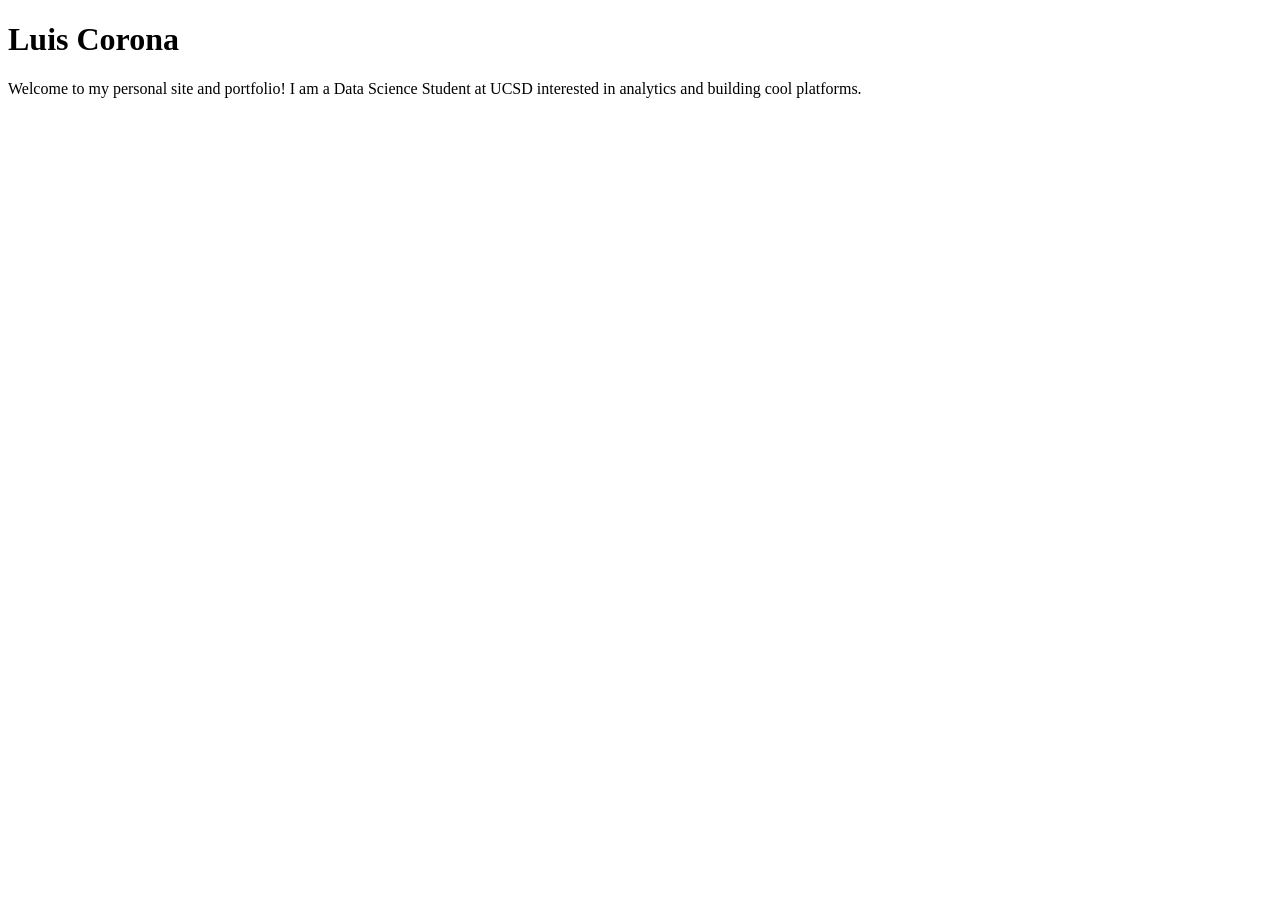
==== index.html @ 8fb30e67 "create intro index.html add name, and short description about myself here" ====
<!DOCTYPE html>
<html lang="en">
<head>
    <meta charset="UTF-8">
    <meta name="viewport" content="width=device-width, initial-scale=1.0">
    <title>Luis Corona: Personal Site and Portfolio</title>
</head>
<body>
    <h1> Luis Corona </h1>

    <p> Welcome to my personal site and portfolio! I am a Data Science Student at UCSD interested in analytics and building cool platforms. </p>
    
    
</body>
</html>
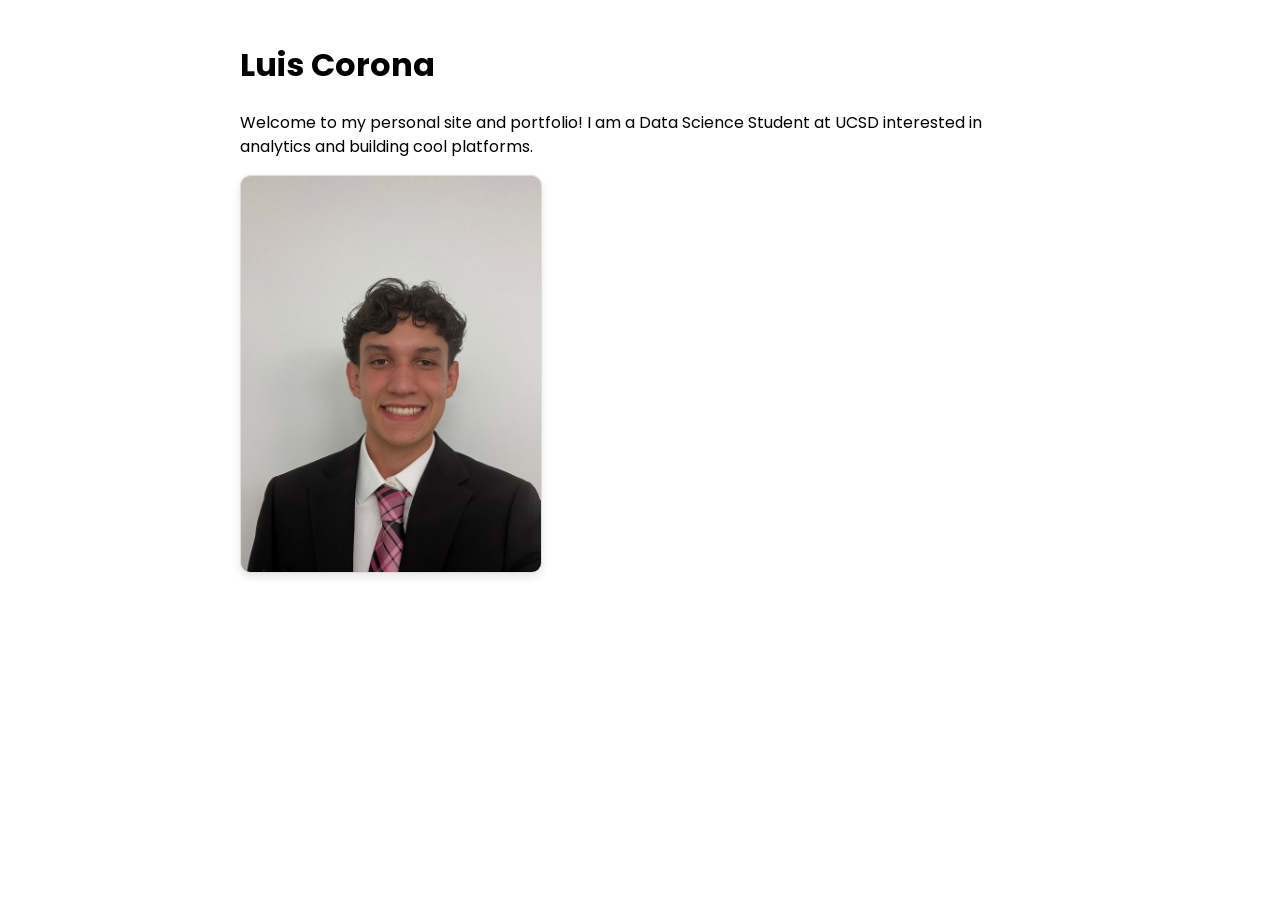
==== commit 72265daa: "add projects and contact us section" ====
--- a/index.html
+++ b/index.html
@@ -4,12 +4,15 @@
     <meta charset="UTF-8">
     <meta name="viewport" content="width=device-width, initial-scale=1.0">
     <title>Luis Corona: Personal Site and Portfolio</title>
+    <link href="https://fonts.googleapis.com/css2?family=Poppins:wght@400;600&display=swap" rel="stylesheet">
+    <link rel= "stylesheet" href= "style.css">
 </head>
 <body>
     <h1> Luis Corona </h1>
 
     <p> Welcome to my personal site and portfolio! I am a Data Science Student at UCSD interested in analytics and building cool platforms. </p>
-    
+
+    <img src= "images/professional_pic.jpg" alt = "Professional Picture of Me" width="300" height="400" class="modern-border">
     
 </body>
 </html>
--- a/style.css
+++ b/style.css
@@ -0,0 +1,22 @@
+body {
+  /* Set line height to 1.5 times the font size
+	   and use Poppins font for a modern look
+	 */
+  font: 100%/1.5 'Poppins', system-ui;
+  margin: 0 auto;
+  max-width: 800px;
+  padding: 20px;
+}
+
+/* Make images responsive */
+img {
+  max-width: 100%;
+  height: auto;
+}
+
+/* Modern border class for profile photo */
+.modern-border {
+  border-radius: 10px;
+  box-shadow: 0 4px 8px rgba(0, 0, 0, 0.1);
+  border: 1px solid #ddd;
+}
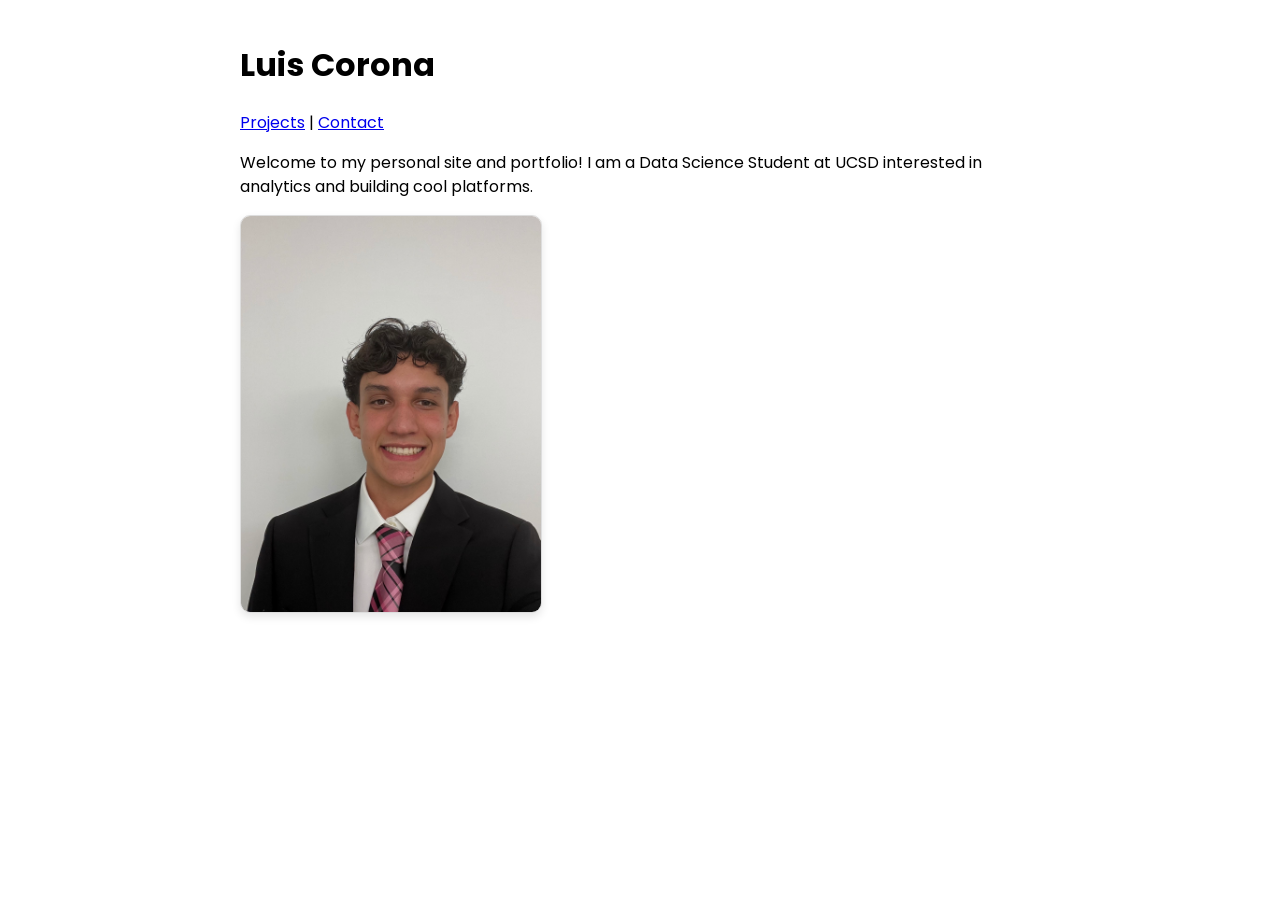
==== commit c765ee36: "finish up the contact us page and cv page" ====
--- a/index.html
+++ b/index.html
@@ -10,6 +10,10 @@
 <body>
     <h1> Luis Corona </h1>
 
+    <nav>
+        <a href="projects/index.html">Projects</a> | <a href="contact/index.html">Contact</a>
+    </nav>
+
     <p> Welcome to my personal site and portfolio! I am a Data Science Student at UCSD interested in analytics and building cool platforms. </p>
 
     <img src= "images/professional_pic.jpg" alt = "Professional Picture of Me" width="300" height="400" class="modern-border">
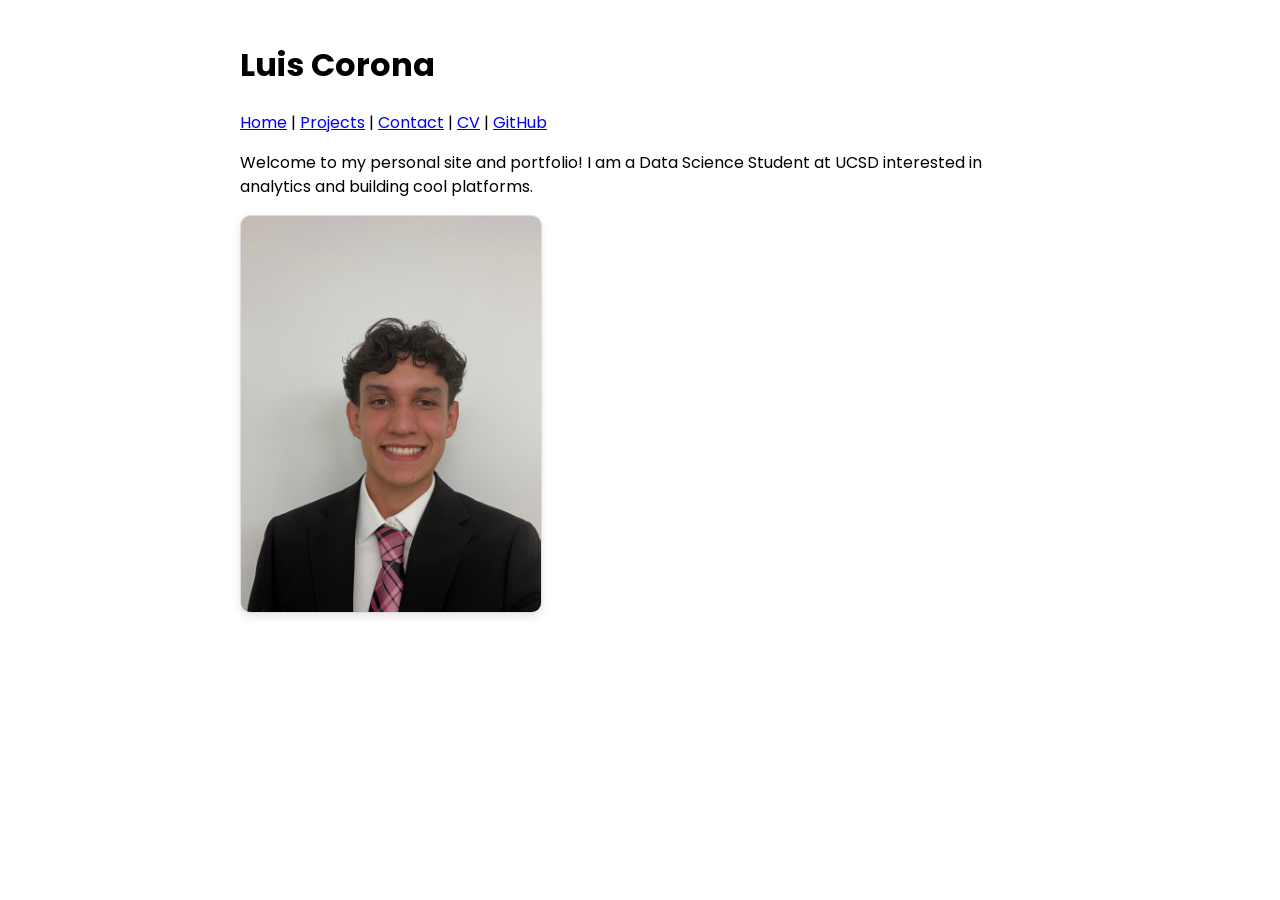
==== commit add5b9a6: "making sure that all pages can be accessed" ====
--- a/index.html
+++ b/index.html
@@ -11,7 +11,11 @@
     <h1> Luis Corona </h1>
 
     <nav>
-        <a href="projects/index.html">Projects</a> | <a href="contact/index.html">Contact</a>
+        <a href="index.html">Home</a> | 
+        <a href="projects/index.html">Projects</a> | 
+        <a href="contact/index.html">Contact</a> | 
+        <a href="cv/index.html">CV</a> | 
+        <a href="https://github.com/F3rando" target="_blank">GitHub</a>
     </nav>
 
     <p> Welcome to my personal site and portfolio! I am a Data Science Student at UCSD interested in analytics and building cool platforms. </p>
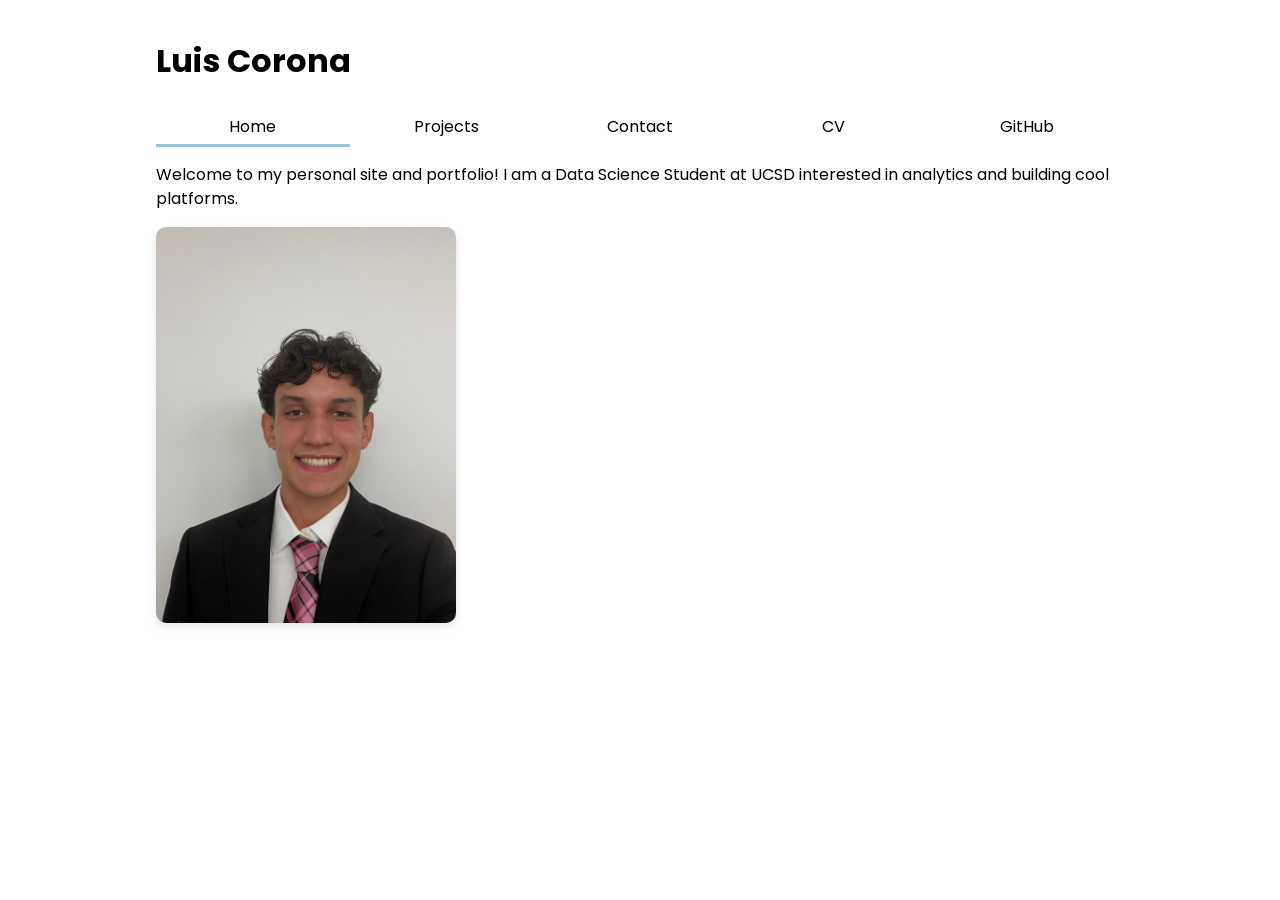
==== commit f8f3a38b: "lab2 requirements" ====
--- a/index.html
+++ b/index.html
@@ -11,11 +11,13 @@
     <h1> Luis Corona </h1>
 
     <nav>
-        <a href="index.html">Home</a> | 
-        <a href="projects/index.html">Projects</a> | 
-        <a href="contact/index.html">Contact</a> | 
-        <a href="cv/index.html">CV</a> | 
-        <a href="https://github.com/F3rando" target="_blank">GitHub</a>
+        <ul>
+            <li><a href="index.html" class="current">Home</a></li>
+            <li><a href="projects/index.html">Projects</a></li>
+            <li><a href="contact/index.html">Contact</a></li>
+            <li><a href="cv/index.html">CV</a></li>
+            <li><a href="https://github.com/F3rando" target="_blank">GitHub</a></li>
+        </ul>
     </nav>
 
     <p> Welcome to my personal site and portfolio! I am a Data Science Student at UCSD interested in analytics and building cool platforms. </p>
--- a/style.css
+++ b/style.css
@@ -1,11 +1,17 @@
+/* Custom Properties and OKLCH Colors */
+:root {
+  --color-accent: oklch(79.216% 0.05882 235.094);
+}
+
 body {
   /* Set line height to 1.5 times the font size
 	   and use Poppins font for a modern look
 	 */
   font: 100%/1.5 'Poppins', system-ui;
-  margin: 0 auto;
-  max-width: 800px;
-  padding: 20px;
+  margin-block: 0;
+  margin-inline: max(1em, (100% - 100ch) / 2);
+  max-width: 100ch;
+  padding: 1em;
 }
 
 /* Make images responsive */
@@ -14,9 +20,99 @@
   height: auto;
 }
 
+/* Navigation Flexbox Architecture */
+nav ul {
+  display: flex;
+  list-style: none;
+  padding: 0;
+  margin: 0;
+}
+
+nav li {
+  display: contents;
+}
+
+nav a {
+  flex: 1;
+  text-align: center;
+  padding: 0.5em;
+  text-decoration: none;
+  color: inherit;
+}
+
+nav a:hover {
+  color: var(--color-accent);
+}
+
+.current {
+  border-bottom: 3px solid var(--color-accent);
+  padding-bottom: calc(0.5em - 3px);
+}
+
 /* Modern border class for profile photo */
 .modern-border {
   border-radius: 10px;
   box-shadow: 0 4px 8px rgba(0, 0, 0, 0.1);
-  border: 1px solid #ddd;
+  border: 1px solid oklch(85% 0% 0%);
+}
+
+/* Contact Form Grid Layout */
+form {
+  display: grid;
+  grid-template-columns: auto 1fr;
+  gap: 1em;
+}
+
+form .form-group {
+  display: grid;
+  grid-template-columns: subgrid;
+  align-items: center;
+}
+
+form label {
+  text-align: right;
+  padding-right: 0.5em;
+}
+
+form input[type="submit"] {
+  grid-column: 2;
+}
+
+/* Projects Grid with Subgrid */
+.projects-grid {
+  display: grid;
+  grid-template-columns: repeat(3, 1fr);
+  gap: 2em;
+  margin-top: 2em;
+}
+
+.projects-grid article {
+  display: grid;
+  grid-template-rows: subgrid;
+  row-gap: 0;
+  grid-row: span 4;
+}
+
+.projects-grid article h3 {
+  margin: 0 0 0.5em 0;
+}
+
+.projects-grid article img {
+  border-radius: 8px;
+  margin-bottom: 0.5em;
+}
+
+.projects-grid article p {
+  margin: 0.5em 0;
+  font-size: 0.95em;
+}
+
+.projects-grid article a {
+  color: var(--color-accent);
+  text-decoration: none;
+  margin-top: 0.5em;
+}
+
+.projects-grid article a:hover {
+  text-decoration: underline;
 }
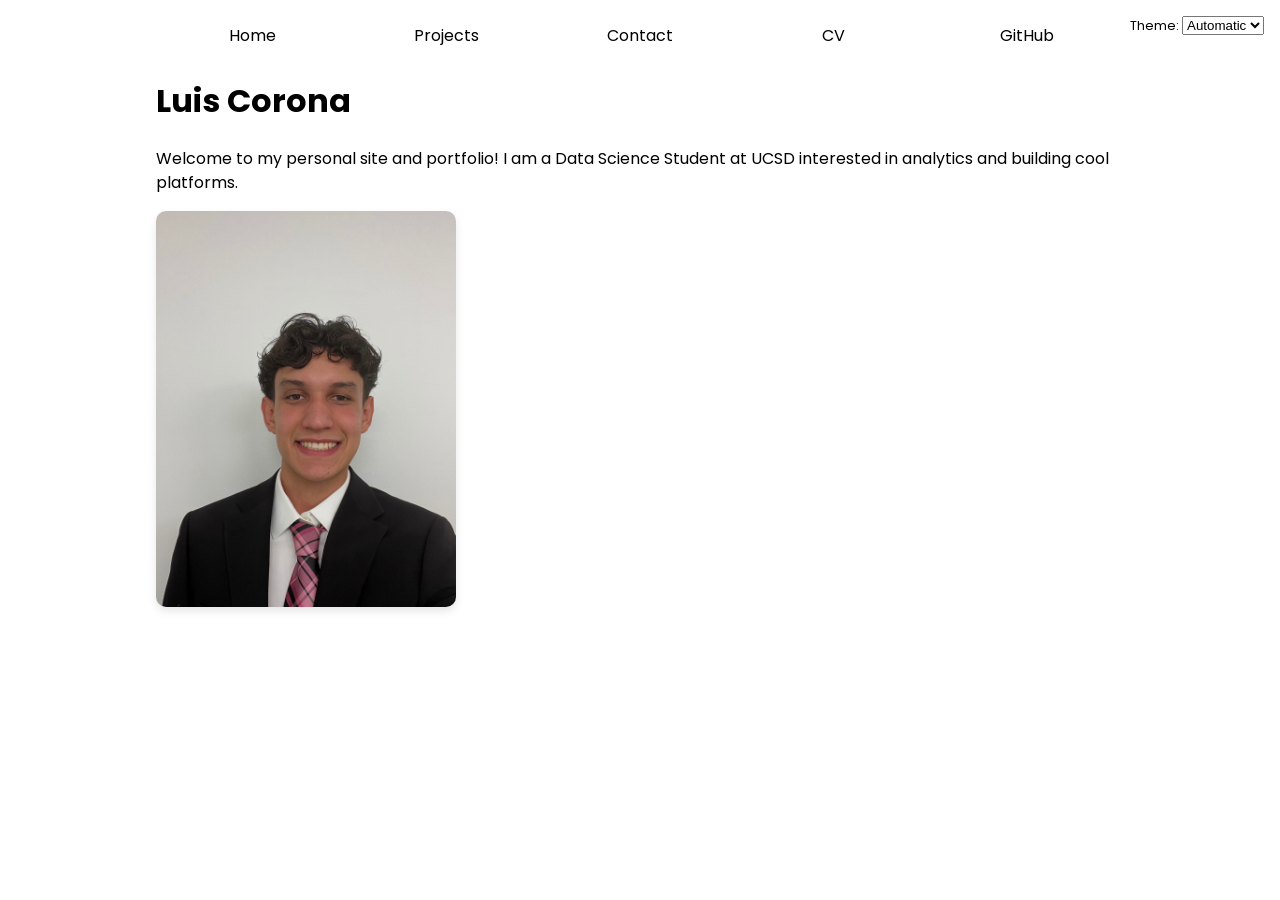
==== commit b3a1688d: "Complete Lab 3: Dynamic navigation, dark mode, and enhanced contact form - Add global.js with 23221 " ====
--- a/index.html
+++ b/index.html
@@ -6,19 +6,10 @@
     <title>Luis Corona: Personal Site and Portfolio</title>
     <link href="https://fonts.googleapis.com/css2?family=Poppins:wght@400;600&display=swap" rel="stylesheet">
     <link rel= "stylesheet" href= "style.css">
+    <script type="module" src="/global.js"></script>
 </head>
 <body>
     <h1> Luis Corona </h1>
-
-    <nav>
-        <ul>
-            <li><a href="index.html" class="current">Home</a></li>
-            <li><a href="projects/index.html">Projects</a></li>
-            <li><a href="contact/index.html">Contact</a></li>
-            <li><a href="cv/index.html">CV</a></li>
-            <li><a href="https://github.com/F3rando" target="_blank">GitHub</a></li>
-        </ul>
-    </nav>
 
     <p> Welcome to my personal site and portfolio! I am a Data Science Student at UCSD interested in analytics and building cool platforms. </p>
 
--- a/style.css
+++ b/style.css
@@ -1,6 +1,10 @@
 /* Custom Properties and OKLCH Colors */
 :root {
   --color-accent: oklch(79.216% 0.05882 235.094);
+}
+
+html {
+  color-scheme: light dark;
 }
 
 body {
@@ -21,6 +25,10 @@
 }
 
 /* Navigation Flexbox Architecture */
+nav {
+  --border-color: oklch(50% 10% 200 / 40%);
+}
+
 nav ul {
   display: flex;
   list-style: none;
@@ -41,12 +49,21 @@
 }
 
 nav a:hover {
-  color: var(--color-accent);
+  background-color: color-mix(in oklch, var(--color-accent), canvas 85%);
 }
 
 .current {
-  border-bottom: 3px solid var(--color-accent);
+  border-bottom: 3px solid var(--border-color);
   padding-bottom: calc(0.5em - 3px);
+}
+
+/* Theme Switcher */
+.color-scheme {
+  position: absolute;
+  top: 1rem;
+  right: 1rem;
+  font-size: 80%;
+  font-family: inherit;
 }
 
 /* Modern border class for profile photo */
@@ -115,4 +132,65 @@
 
 .projects-grid article a:hover {
   text-decoration: underline;
+}
+
+/* CV/Resume Styling */
+.contact-info {
+  text-align: center;
+  font-weight: 600;
+  margin-bottom: 2em;
+  color: var(--color-accent);
+}
+
+#education, #experience, #projects, #skills {
+  margin-bottom: 2em;
+}
+
+#education h2, #experience h2, #projects h2, #skills h2 {
+  border-bottom: 2px solid var(--color-accent);
+  padding-bottom: 0.5em;
+  margin-bottom: 1em;
+}
+
+.education-item, .experience-item, .project-item {
+  margin-bottom: 1.5em;
+}
+
+.education-item h3, .experience-item h3, .project-item h3 {
+  margin-bottom: 0.25em;
+  color: var(--color-accent);
+}
+
+.degree {
+  font-weight: 600;
+  margin: 0.25em 0;
+}
+
+.location {
+  font-style: italic;
+  color: #666;
+  margin: 0.25em 0;
+}
+
+.coursework {
+  margin-top: 0.5em;
+}
+
+.tech {
+  font-weight: 600;
+  color: var(--color-accent);
+  margin: 0.25em 0;
+}
+
+.skill-category {
+  margin-bottom: 1em;
+}
+
+.skill-category h3 {
+  margin-bottom: 0.25em;
+  color: var(--color-accent);
+}
+
+.skill-category p {
+  margin: 0;
 }
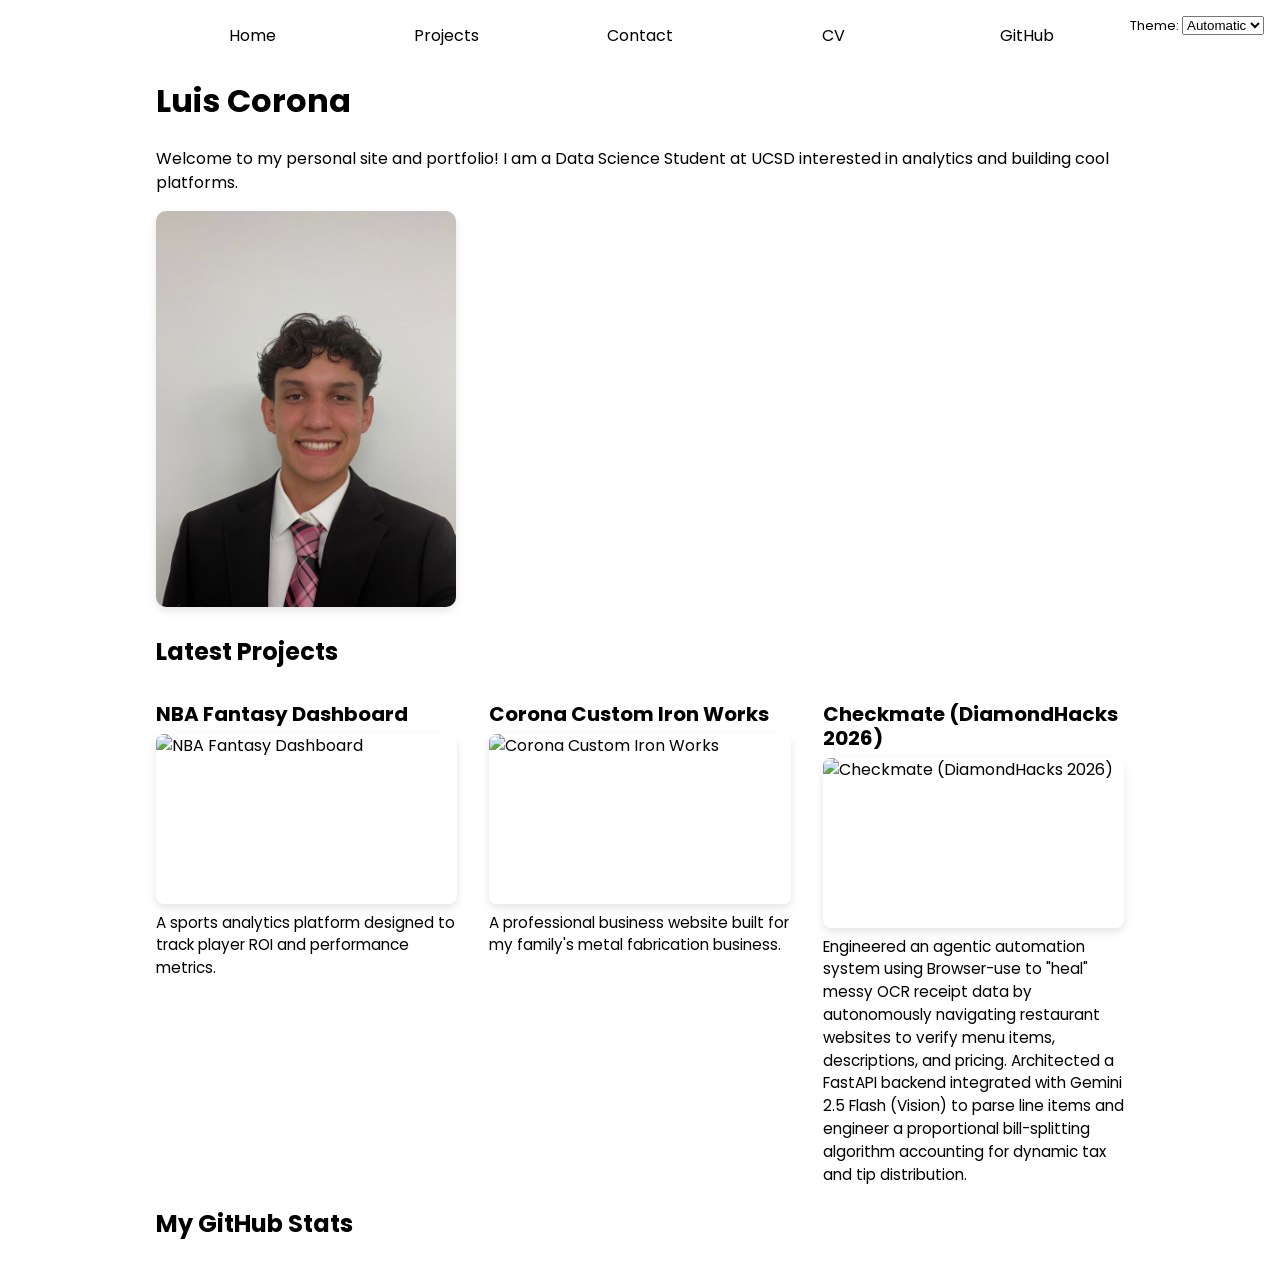
==== commit 00459eb6: "Render projects from JSON and add GitHub stats" ====
--- a/index.html
+++ b/index.html
@@ -5,8 +5,8 @@
     <meta name="viewport" content="width=device-width, initial-scale=1.0">
     <title>Luis Corona: Personal Site and Portfolio</title>
     <link href="https://fonts.googleapis.com/css2?family=Poppins:wght@400;600&display=swap" rel="stylesheet">
-    <link rel= "stylesheet" href= "style.css">
-    <script type="module" src="/global.js"></script>
+    <link rel="stylesheet" href="style.css?v=20260424">
+    <script type="module" src="global.js"></script>
 </head>
 <body>
     <h1> Luis Corona </h1>
@@ -15,5 +15,12 @@
 
     <img src= "images/professional_pic.jpg" alt = "Professional Picture of Me" width="300" height="400" class="modern-border">
     
+    <h2>Latest Projects</h2>
+    <div class="projects"></div>
+    <script src="index.js" type="module" defer></script>
+    <section>
+        <h2>My GitHub Stats</h2>
+        <div id="profile-stats" class="profile-stats"></div>
+    </section>
 </body>
 </html>
--- a/style.css
+++ b/style.css
@@ -27,6 +27,8 @@
 /* Navigation Flexbox Architecture */
 nav {
   --border-color: oklch(50% 10% 200 / 40%);
+  /* Fallback border color */
+  --border-color-fallback: rgba(59, 130, 246, 0.4);
 }
 
 nav ul {
@@ -49,11 +51,17 @@
 }
 
 nav a:hover {
+  /* Modern approach: mix accent color with canvas (browser default background) */
   background-color: color-mix(in oklch, var(--color-accent), canvas 85%);
+  /* Fallback for browsers without color-mix: semi-transparent accent color */
+  background-color: oklch(79.216% 0.05882 235.094 / 0.15);
+  /* Ultimate fallback: RGBA blue */
+  background-color: rgba(59, 130, 246, 0.15);
 }
 
 .current {
-  border-bottom: 3px solid var(--border-color);
+  /* Use the accent color as specified in lab */
+  border-bottom: 3px solid var(--color-accent);
   padding-bottom: calc(0.5em - 3px);
 }
 
@@ -95,45 +103,81 @@
   grid-column: 2;
 }
 
-/* Projects Grid with Subgrid */
-.projects-grid {
+/* 1. The Container: This is the 'shelf' */
+.projects {
   display: grid;
-  grid-template-columns: repeat(3, 1fr);
+  /* We use 1fr 1fr 1fr to explicitly define 3 columns */
+  grid-template-columns: 1fr 1fr 1fr; 
   gap: 2em;
   margin-top: 2em;
-}
-
-.projects-grid article {
-  display: grid;
-  grid-template-rows: subgrid;
-  row-gap: 0;
-  grid-row: span 4;
-}
-
-.projects-grid article h3 {
-  margin: 0 0 0.5em 0;
-}
-
-.projects-grid article img {
+  width: 100%;
+}
+
+/* 2. The Articles: These are the 'items' on the shelf */
+.projects article {
+  display: flex; 
+  flex-direction: column;
+  gap: 0.5em;
+  /* CRITICAL: This allows the article to shrink if the content is too wide */
+  min-width: 0; 
+}
+
+/* 3. The Headings: Sync this with your JavaScript 'h2' */
+.projects article h2 {
+  margin: 0;
+  font-size: 1.25em;
+  line-height: 1.2;
+}
+
+.projects article p {
+  margin: 0;
+  font-size: 0.95em;
+  color: inherit;
+}
+
+.projects article img {
+  width: 100%;           /* Scale to the article width */
+  max-width: 100%;
+  aspect-ratio: 16 / 9;  /* Standardizes all project thumbnails */
+  object-fit: cover;
   border-radius: 8px;
-  margin-bottom: 0.5em;
-}
-
-.projects-grid article p {
-  margin: 0.5em 0;
-  font-size: 0.95em;
-}
-
-.projects-grid article a {
-  color: var(--color-accent);
-  text-decoration: none;
-  margin-top: 0.5em;
-}
-
-.projects-grid article a:hover {
-  text-decoration: underline;
-}
-
+  display: block;
+}
+
+/* GitHub stats (lab-style) */
+#profile-stats dl,
+.profile-stats dl {
+  margin: 0;
+  padding: 1.25rem 1rem;
+  display: grid !important;
+  grid-template-columns: repeat(4, 1fr);
+  gap: 0.75rem 2rem;
+  border-top: 1px solid oklch(85% 0% 0% / 60%);
+}
+
+.profile-stats dt {
+  grid-row: 1;
+  font-size: 0.8rem;
+  letter-spacing: 0.06em;
+  text-transform: uppercase;
+  opacity: 0.7;
+  margin: 0;
+}
+
+.profile-stats dd {
+  grid-row: 2;
+  margin: 0;
+  font-size: 2.2rem;
+  font-weight: 600;
+  line-height: 1;
+}
+
+@media (max-width: 700px) {
+  .profile-stats dl {
+    grid-template-columns: repeat(2, 1fr);
+    gap: 0.75rem 1.25rem;
+  }
+}
 /* CV/Resume Styling */
 .contact-info {
   text-align: center;
